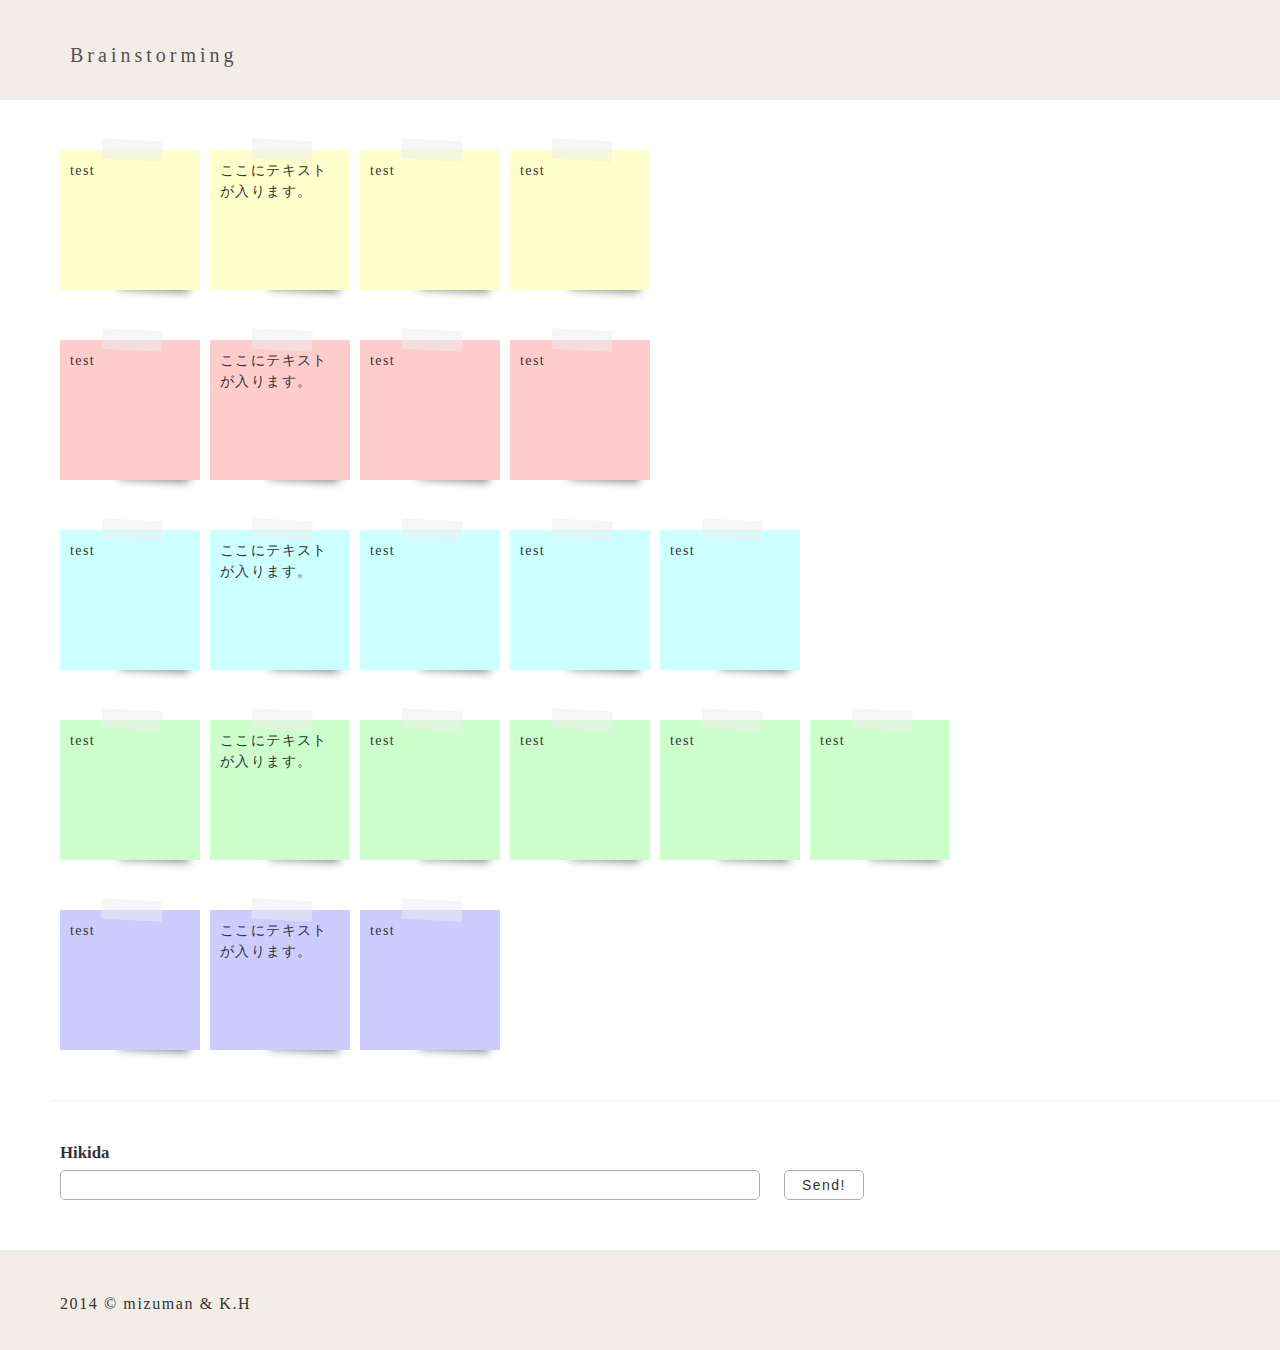
==== html/index.html @ 042c63bc "Add design sample" ====
<!DOCTYPE html>
<html lang="ja">
  
  <head>
    <meta charset="UTF-8">
    <meta name="viewport" content="width=device-width, initial-scale=1.0">
    <title>Brainstorming</title>
    <link rel="stylesheet" type="text/css" href="../css/bootstrap.min.css">
    <link rel="stylesheet" type="text/css" href="../css/style.css">
  </head>

  <body>
    <header>
      <h1>Brainstorming</h1>
    </header>

    <div id="brainstorming">
    <div class="post-area" id="user-1">
      <div class="post-it">
        <p>test</p>
      </div>
      <div class="post-it">
        <p>ここにテキストが入ります。</p>
      </div>
      <div class="post-it">
        <p>test</p>
      </div>
      <div class="post-it">
        <p>test</p>
      </div>
    </div>

    <div class="post-area" id="user-2">
      <div class="post-it">
        <p>test</p>
      </div>
      <div class="post-it">
        <p>ここにテキストが入ります。</p>
      </div>
      <div class="post-it">
        <p>test</p>
      </div>
      <div class="post-it">
        <p>test</p>
      </div>
    </div>

    <div class="post-area" id="user-3">
      <div class="post-it">
        <p>test</p>
      </div>
      <div class="post-it">
        <p>ここにテキストが入ります。</p>
      </div>
      <div class="post-it">
        <p>test</p>
      </div>
      <div class="post-it">
        <p>test</p>
      </div>
      <div class="post-it">
        <p>test</p>
      </div>
    </div>

    <div class="post-area" id="user-4">
      <div class="post-it">
        <p>test</p>
      </div>
      <div class="post-it">
        <p>ここにテキストが入ります。</p>
      </div>
      <div class="post-it">
        <p>test</p>
      </div>
      <div class="post-it">
        <p>test</p>
      </div>
      <div class="post-it">
        <p>test</p>
      </div>
      <div class="post-it">
        <p>test</p>
      </div>
    </div>

    <div class="post-area" id="user-5">
      <div class="post-it">
        <p>test</p>
      </div>
      <div class="post-it">
        <p>ここにテキストが入ります。</p>
      </div>
      <div class="post-it">
        <p>test</p>
      </div>
    </div>
  </div>

    <form id="posting" method="post">
      <label>Hikida</label>
      <input type="text" class="post-form">
      <input type="submit" class="post-btn" value="Send!">
    </form>

    <!--<div class="post-area" id="user-2">
      <div class="post-it collect top">
        <p>test</p>
      </div>
      <div class="post-it collect">
        <p>test</p>
      </div>
      <div class="post-it collect">
        <p>test</p>
      </div>
      <div class="post-it collect">
        <p>test</p>
      </div>
      <div class="post-it collect">
        <p>test</p>
      </div>
      <div class="post-it collect">
        <p>test</p>
      </div>
      <div class="post-it collect">
        <p>test</p>
      </div>
      <div class="post-it collect">
        <p>test</p>
      </div>
      <div class="post-it collect">
        <p>test</p>
      </div>
      <div class="post-it collect">
        <p>test</p>
      </div>
    </div>-->

    <footer>
      <p>2014 © mizuman & K.H</p>
    </footer>
  </body>

</html>
---- css/style.css ----
/*complex.css*/
@charset "UTF-8";

html {
    height: 100%;
}

body {
    background-color: rgb(255,255,255);
    height: 100%;
}

/*Font-Style*/
a,
p,
li,
h1,
h2,
h3,
h4,
h5,
h6 {
    font-family:"Helvetica Neue", "Segoe UI", "ヒラギノ角ゴ ProN W3", "Hiragino Kaku Gothic ProN", "Meiryo", "メイリオ", "Arial", "sans-serif";
    line-height: 1.5;
    margin: 0;
}

/*Header*/
header {
    background-color: rgb(242,238,231);
    height: 100px;
}

h1{
    color: rgb(87,81,86);
    font-family: "Hannotate SC";
    font-size: 20px;
    font-weight: 200;
    letter-spacing: 0.2em;
    margin-left: 50px;
    position: absolute;
    top: 40px;
    left: 20px;
}
/*==========*/
/*Brainstorming*/
#brainstorming {
    border-bottom: 1px solid #eee;
    margin: 50px 0 40px 50px;
}
/*==========*/
/*Post-area*/
.post-area {
    margin-bottom: 50px;
}

.post-area:after {
    content: '';
    display: block;
    clear: both;
}

.post-it {
    /*border: 1px solid rgb(255,255,255);*/
    float: left;
    margin-left: 10px;
    height: 10em;
    width: 10em;
    position: relative;
}

/*貼ってる風にする*/
.post-it:before {
    content: '';
    background-color: #eee;
    border: 1px solid #eee;
    opacity: 0.5;
    height: 20px;
    width: 60px;
    position: absolute;
    top: 0;
    left:30%;
    margin-top: -10px;
    -webkit-transform: rotate(3deg);
    -moz-transform: rotate(3deg);
    -o-transform: rotate(3deg);
    -ms-transform: rotate(3deg);
    transform: rotate(3deg);
}

.post-it:after {
    content: "";
    background-color: #777;
    box-shadow: 0 15px 10px #777;
    bottom: 15px;
    right: 10px;
    left: auto;
    width: 50%;
    top: 80%;
    max-width:300px;
    position: absolute;
    z-index: -1;
    -webkit-transform: rotate(3deg);
    -moz-transform: rotate(3deg);
    -o-transform: rotate(3deg);
    -ms-transform: rotate(3deg);
    transform: rotate(3deg);
}

.post-it p {
    color: #333;
    font-family: "Hannotate SC";
    font-size: 14px;
    letter-spacing: 0.1em;
    height: 0;
    /*opacity: 0;*/
    padding: 10px;
    -webkit-transition: .5s ease;
    -moz-transition: .5s ease;
    -ms-transition: .5s ease;
    -o-transition: .5s ease;
    transition: .5s ease;
}

.post-it:hover > p {
    height: 100%;
    opacity: 1;
    padding: 10px;
}
/*==========*/
/*User style*/
#user-1 .post-it {
    background-color: rgb(255,255,204);
}

#user-2 .post-it {
    background-color: rgb(255,204,204);
}

#user-3 .post-it {
    background-color: rgb(204,255,255);
}

#user-4 .post-it {
    background-color: rgb(204,255,204);
}

#user-5 .post-it {
    background-color: rgb(204,204,255);
}
/*==========*/

/*Transform*/
.collect {
    margin: 0 -40px;
    position: relative;
    -moz-transform: perspective(400px) rotateY(45deg);
    -webkit-transform: perspective(400px) rotateY(45deg);
    -ms-transform: perspective(400px) rotateY(45deg);
    -o-transform: perspective(400px) rotateY(45deg);
    transform: perspective(400px) rotateY(45deg);
    -webkit-transition: .5s liner;
    -moz-transition: .5s linear;
    -ms-transition: .5s linear;
    -o-transition: .5s linear;
    transition: .5s linear;
}

/*.collect:hover {
    margin: 0 -40px;
    position: relative;
    -moz-transform: perspective(400px) translate3D(10px,0,10px);
    -webkit-transform: perspective(400px) translate3D(10px,0,10px);
    -ms-transform: perspective(400px) translate3D(10px,0,10px);
    -o-transform: perspective(400px) translate3D(10px,0,10px);
    transform: perspective(400px) translate3D(10px,0,10px);
    z-index: 2;
}*/

.top {
    margin-left: 0;
}
/*==========*/
/*input-area*/
#posting {
    margin-left: 60px;
}

label {
    display: block;
    font-family: "Hannotate SC";
    font-size: 1.2em;
}

.post-form {
    border: 1px solid #adadad;
    border-radius: 5px;
    height: 30px;
    width: 50em;
    padding: 5px;
    -webkit-transition: .25s liner;
    -moz-transition: .25s linear;
    -ms-transition: .25s linear;
    -o-transition: .25s linear;
    transition: .25s linear;
}

.post-form:focus {
    background-color: rgb(204,255,255);
    border: 1px solid #adadad;
    border-radius: 5px;
    outline: 0;
}

.post-btn {
    color: #333;
    background-color: transparent;
    border: 1px solid #adadad;
    border-radius: 5px;
    letter-spacing: 0.1em;
    height: 30px;
    width: 80px;
    margin-left: 20px;
    -webkit-transition: .25s liner;
    -moz-transition: .25s linear;
    -ms-transition: .25s linear;
    -o-transition: .25s linear;
    transition: .25s linear;
}

.post-btn:hover {
    background-color: rgb(242,238,231);
}
/*==========*/
/*Footer*/
footer {
    background-color: rgb(242,238,231);
    margin-top: 50px;
    height: 100px;
}

footer p {
    background-color: rgb(242,238,231);
    color: #333;
    font-family: "Hannotate SC";
    font-size: 16px;
    font-weight: 200;
    letter-spacing: 0.1em;
    padding: 42px 0 0 60px;
/*==========*/
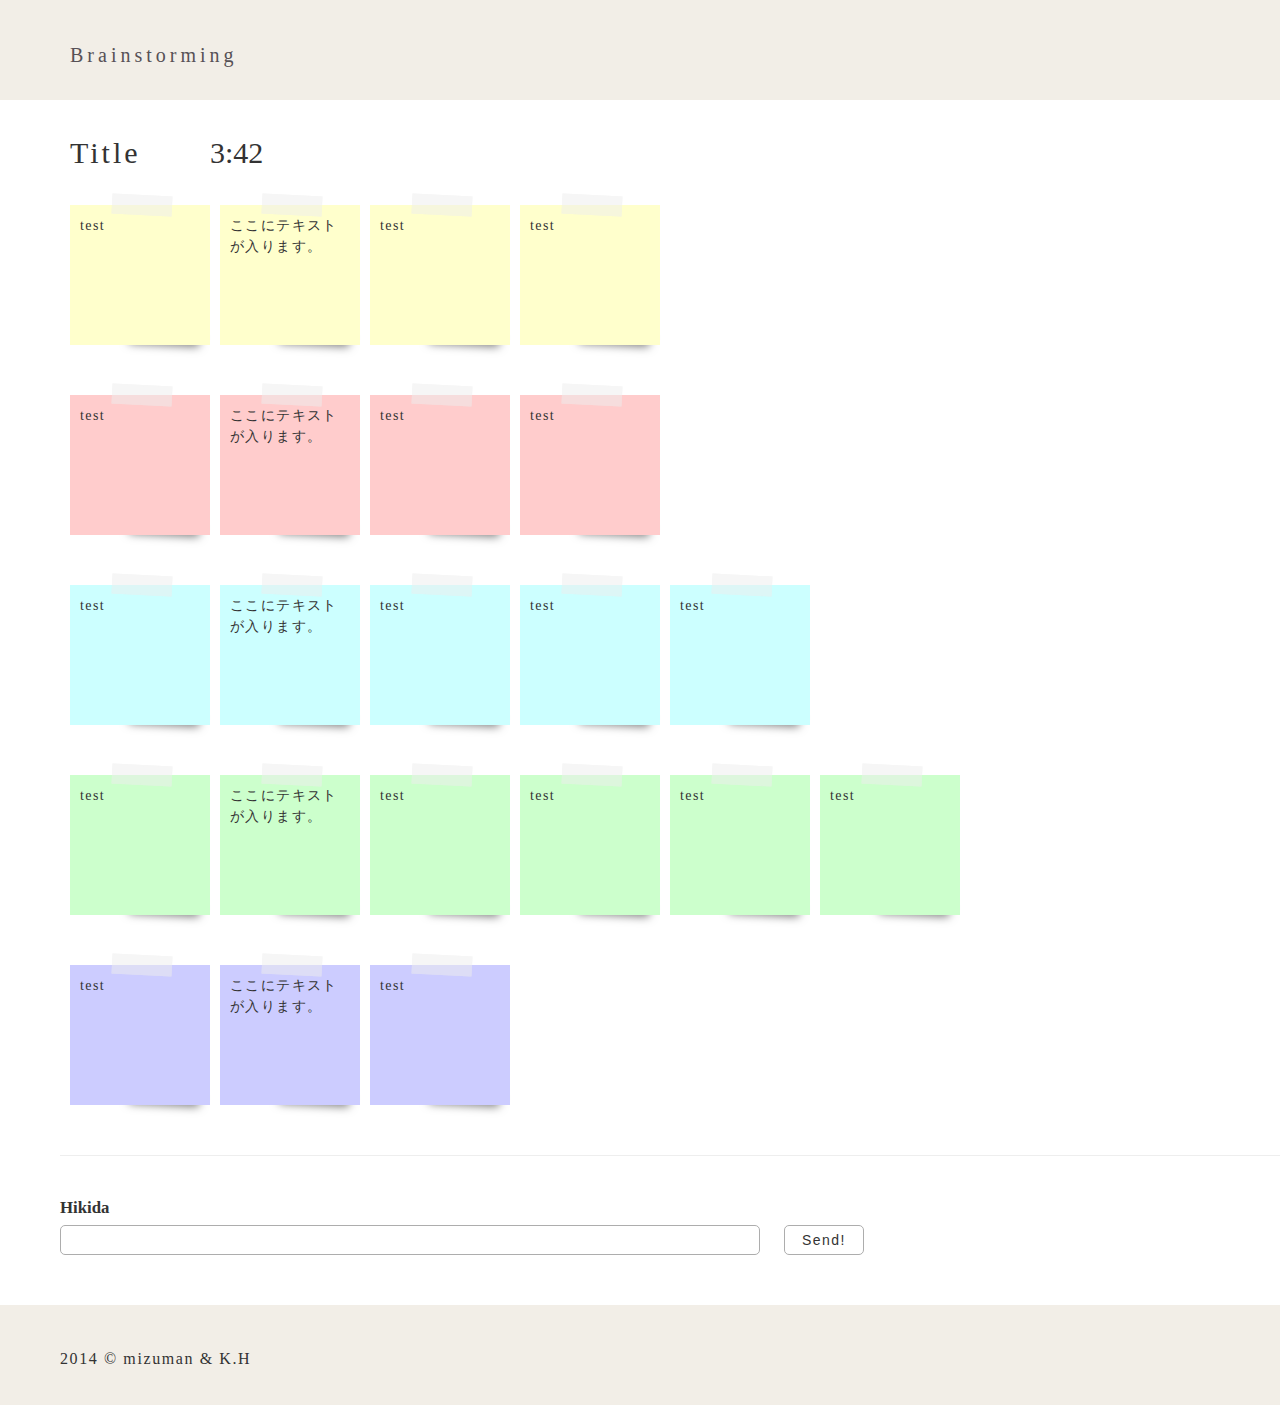
==== commit daf197fe: "ad title and time-limit" ====
--- a/html/index.html
+++ b/html/index.html
@@ -15,6 +15,11 @@
     </header>
 
     <div id="brainstorming">
+      <h2>Title</h2>
+      <div class="time-limit">
+        <p>3:42</p>
+      </div>
+      
     <div class="post-area" id="user-1">
       <div class="post-it">
         <p>test</p>
--- a/css/style.css
+++ b/css/style.css
@@ -46,12 +46,31 @@
 /*Brainstorming*/
 #brainstorming {
     border-bottom: 1px solid #eee;
-    margin: 50px 0 40px 50px;
+    margin: 30px 0 40px 60px;
+}
+
+#brainstorming h2 {
+    color: #333;
+    font-family: "Hannotate SC";
+    float: left;
+    letter-spacing: 0.1em;
+    padding-left: 10px;
+}
+
+.time-limit {
+    margin-left: 150px;
+    margin-bottom: 30px; 
+}
+
+.time-limit p{
+    font-family: "Hannotate SC";
+    font-size: 30px;
 }
 /*==========*/
 /*Post-area*/
 .post-area {
     margin-bottom: 50px;
+    clear: both;
 }
 
 .post-area:after {
